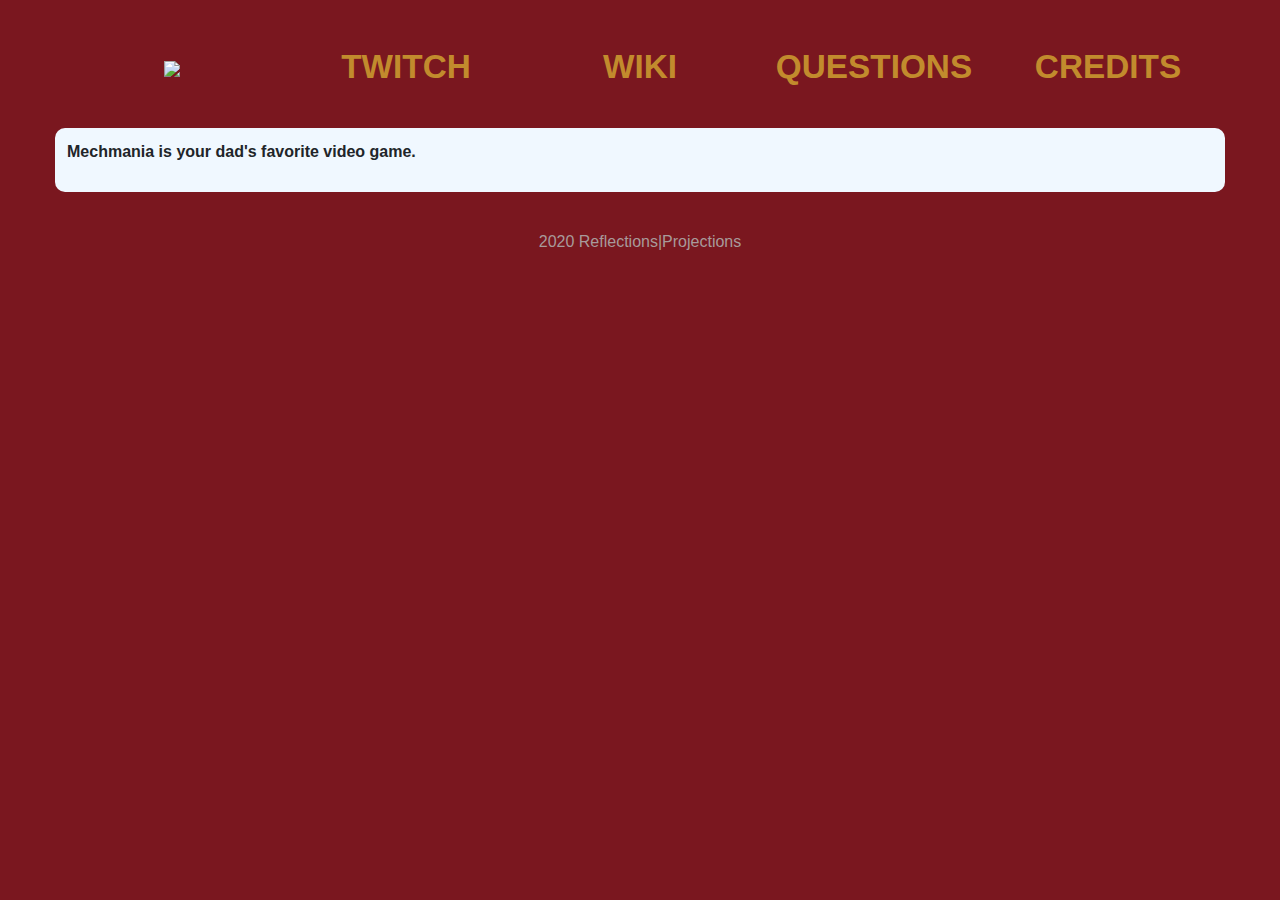
==== credits.html @ d56c2713 "new page for credits" ====
<!doctype html>
<html>
<head>
<meta charset="utf-8">
<title>Credits</title>
<link href="css/bootstrap.css" rel="stylesheet" type="text/css">
<link href="css/mecss.css" rel="stylesheet" type="text/css">
<link rel="stylesheet" href="https://use.typekit.net/kah8tfc.css">
</head>

	
<body class="fullBody">

	<div class="container">
		<div class="row" id="headerStuff">
			<div class="col-2-SPECIAL">
					<button class="headerButton" type="submit" formaction="main.html"><img src="images/MM26LOGO.png" width="100%"></button>
			</div>
			
		  <div class="col-2-SPECIAL">
					<button class="headerButton" type="submit" formaction="https://twitch.tv/mechmania_tv" formtarget="_blank">TWITCH</button>
			</div>
			
			<div class="col-2-SPECIAL">
					<button class="headerButton" type="submit" formaction="https://github.com/HoelzelJon/Mechmania-25-Wiki" formtarget="_blank">WIKI</button>
			</div>
			
			<div class="col-2-SPECIAL">
					<button class="headerButton" type="submit" formaction="questions.html">QUESTIONS</button>
			</div>
			
			<div class="col-2-SPECIAL">
					<button class="headerButton" type="submit" formaction="credits.html">CREDITS</button>
			</div>
		</div>
		<div class="row" id="websiteMeat">
			<p class="meatWords">Mechmania is your dad's favorite video game.</p>
		</div>
	</div>
	
	<footer>
		<p class="centerFoot">
			<a href="https://reflectionsprojections.org/" target="_blank">2020 Reflections|Projections</a>
		</p>
	</footer>
</body>
</html>
---- css/mecss.css ----
.center{
	text-align: center;
	align-content: center;
}
.centerImage{
	padding-top: 10%;
	text-align: center;
	align-content: center;
}

.centerText{
	text-align: center;
	align-content: center;
	font-family: urw-din, "Helvetica Neue", Helvetica, Arial, "sans-serif";
	font-weight: 700;
	font-style: normal;
	color: #a06733;
	font-size: 25pt;
}

.centerText-Body{
	text-align: center;
	align-content: center;
	text-align: justify;
	font-family: urw-din, "Helvetica Neue", Helvetica, Arial, "sans-serif";
	font-weight: 700;
	font-style: normal;
	color: #a06733;
	font-size: 16pt;
}
.centerText-BodyHeader{
	text-align: center;
	align-content: center;
	text-align: justify;
	font-family: urw-din, "Helvetica Neue", Helvetica, Arial, "sans-serif";
	font-weight: 700;
	font-style: normal;
	color: #A06733;
	font-size: 25pt;
}

.headerButton{
	background-color: transparent;
	width: 100%;
	height: 4em;
	text-align: center;
	align-content: center;
	border: none;
	font-family: verdigris-mvb-pro-text, "Helvetica Neue", Helvetica, Arial, "sans-serif";
	font-weight: 700;
	font-style: normal;
	font-size: 25pt;
	color: #C28B2D;
}

.col-2-SPECIAL{
  position: relative;
  width: 100%;
  height: 4em;
  padding-right: 0px;
  padding-left: 0px;
  -ms-flex: 0 0 20%;
  flex: 0 0 20%;
  max-width: 20%;
}

.headerButton:hover{
	transition: 0.5s ease;
	border: none;
	font-family: verdigris-mvb-pro-text, "Helvetica Neue", Helvetica, Arial, "sans-serif";
	font-weight: 700;
	font-style: normal;
	color: #a34633;
	font-size: 25pt;
}

footer{
	padding-top: 3%;
	text-align: center;
	align-content: center;
	font-family: urw-din, "Helvetica Neue", Helvetica, Arial, "sans-serif";
	font-weight: 400;
	font-style: normal;
	color: #a06733;
	font-size: 12pt;
}

a:link{
	color: #A89A9A;
}

a:visited{
	color: #636363;
}

a:hover{
	color: #DBB38F;
	transition: 0.5s ease;
}

.fullBody{
	background-color: #7a171f;
}

.center{
	text-align: center;
	align-content: center;
}
.centerImage{
	padding-top: 10%;
	text-align: center;
	align-content: center;
}

.centerText{
	text-align: center;
	align-content: center;
	font-family: verdigris-mvb-pro-text, urw-din, "Helvetica Neue", Helvetica, Arial, "sans-serif";
	font-weight: 700;
	font-style: normal;
	color: #a06733;
	font-size: 25pt;
}

.col-3Head{
  width: 100%;
  -ms-flex: 0 0 25%;
  flex: 0 0 25%;
  max-width: 25%;
}

footer{
	padding-top: 3%;
	text-align: center;
	align-content: center;
	font-family: verdigris-mvb-pro-text, urw-din, "Helvetica Neue", Helvetica, Arial, "sans-serif";
	font-weight: 400;
	font-style: normal;
	color: #a06733;
	font-size: 12pt;
}

a:link{
	color: #A89A9A;
}

a:visited{
	color: #636363;
}

a:hover{
	color: #DBB38F;
	transition: 0.5s ease;
}

#headerStuff{
	height: 8em;
}

#websiteMeat{
	background-color: aliceblue;
	border-radius: 10px;
}

.meatWords{
	padding: 12px;
	align-content: center;
	font-family: verdigris-mvb-pro-text, "Helvetica Neue", Helvetica, Arial, "sans-serif";
	font-weight: 700;
	font-style: normal;
	font-size: 12pt;
}
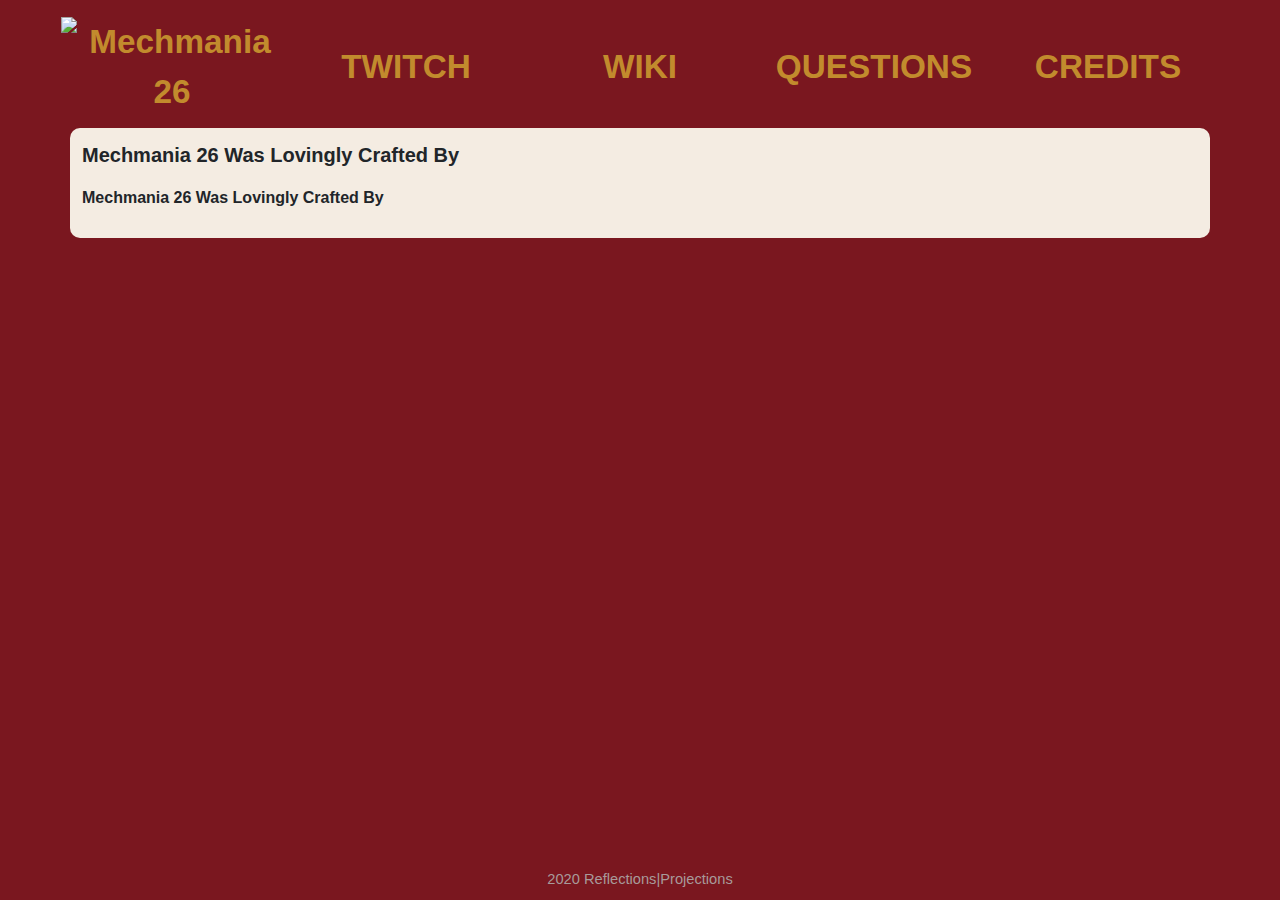
==== commit 19eb00a2: "credits updating" ====
--- a/credits.html
+++ b/credits.html
@@ -2,7 +2,7 @@
 <html>
 <head>
 <meta charset="utf-8">
-<title>Credits</title>
+<title>Mechmania 26</title>
 <link href="css/bootstrap.css" rel="stylesheet" type="text/css">
 <link href="css/mecss.css" rel="stylesheet" type="text/css">
 <link rel="stylesheet" href="https://use.typekit.net/kah8tfc.css">
@@ -14,27 +14,28 @@
 	<div class="container">
 		<div class="row" id="headerStuff">
 			<div class="col-2-SPECIAL">
-					<button class="headerButton" type="submit" formaction="main.html"><img src="images/MM26LOGO.png" width="100%"></button>
+					<button class="headerButton" onClick="window.location.href='index.html','_blank'"> <img src="images/MM26LOGO.png" width="100%" alt="Mechmania 26"></button>
 			</div>
 			
-		  <div class="col-2-SPECIAL">
-					<button class="headerButton" type="submit" formaction="https://twitch.tv/mechmania_tv" formtarget="_blank">TWITCH</button>
+		 	<div class="col-2-SPECIAL">
+					<button class="headerButton" onClick="window.location.href='https://twitch.tv/mechmania_tv','_blank'">TWITCH</button>
 			</div>
 			
 			<div class="col-2-SPECIAL">
-					<button class="headerButton" type="submit" formaction="https://github.com/HoelzelJon/Mechmania-25-Wiki" formtarget="_blank">WIKI</button>
+					<button class="headerButton" onClick="window.location.href='https://github.com/HoelzelJon/Mechmania-25-Wiki','_blank'">WIKI</button>
 			</div>
 			
 			<div class="col-2-SPECIAL">
-					<button class="headerButton" type="submit" formaction="questions.html">QUESTIONS</button>
+					<button class="headerButton" onClick="window.location.href='questions.html','_blank'">QUESTIONS</button>
 			</div>
 			
 			<div class="col-2-SPECIAL">
-					<button class="headerButton" type="submit" formaction="credits.html">CREDITS</button>
+					<button class="headerButton" onClick="window.location.href='credits.html','_blank'">CREDITS</button>
 			</div>
 		</div>
-		<div class="row" id="websiteMeat">
-			<p class="meatWords">Mechmania is your dad's favorite video game.</p>
+		<div id="websiteMeat">
+			<p id="credits">Mechmania 26 Was Lovingly Crafted By</p>
+			<p class="meatWords">Mechmania 26 Was Lovingly Crafted By</p>
 		</div>
 	</div>
 	
--- a/css/mecss.css
+++ b/css/mecss.css
@@ -51,6 +51,7 @@
 	font-style: normal;
 	font-size: 25pt;
 	color: #C28B2D;
+	
 }
 
 .col-2-SPECIAL{
@@ -130,15 +131,23 @@
 }
 
 footer{
+	position: absolute;
+	bottom: 10px;
 	padding-top: 3%;
-	text-align: center;
-	align-content: center;
+	width: 100%;
+	margin: auto;
 	font-family: verdigris-mvb-pro-text, urw-din, "Helvetica Neue", Helvetica, Arial, "sans-serif";
 	font-weight: 400;
 	font-style: normal;
 	color: #a06733;
-	font-size: 12pt;
+	font-size: 11pt;
 }
+
+.centerFoot{
+	margin: auto;
+}
+
+
 
 a:link{
 	color: #A89A9A;
@@ -158,15 +167,23 @@
 }
 
 #websiteMeat{
-	background-color: aliceblue;
+	padding: 12px;
+	background-color: #F4ECE2;
 	border-radius: 10px;
 }
 
 .meatWords{
-	padding: 12px;
 	align-content: center;
 	font-family: verdigris-mvb-pro-text, "Helvetica Neue", Helvetica, Arial, "sans-serif";
 	font-weight: 700;
 	font-style: normal;
 	font-size: 12pt;
 }
+
+#credits{
+	align-content: center;
+	font-family: verdigris-mvb-pro-text, "Helvetica Neue", Helvetica, Arial, "sans-serif";
+	font-weight: 700;
+	font-style: normal;
+	font-size: 15pt;
+}
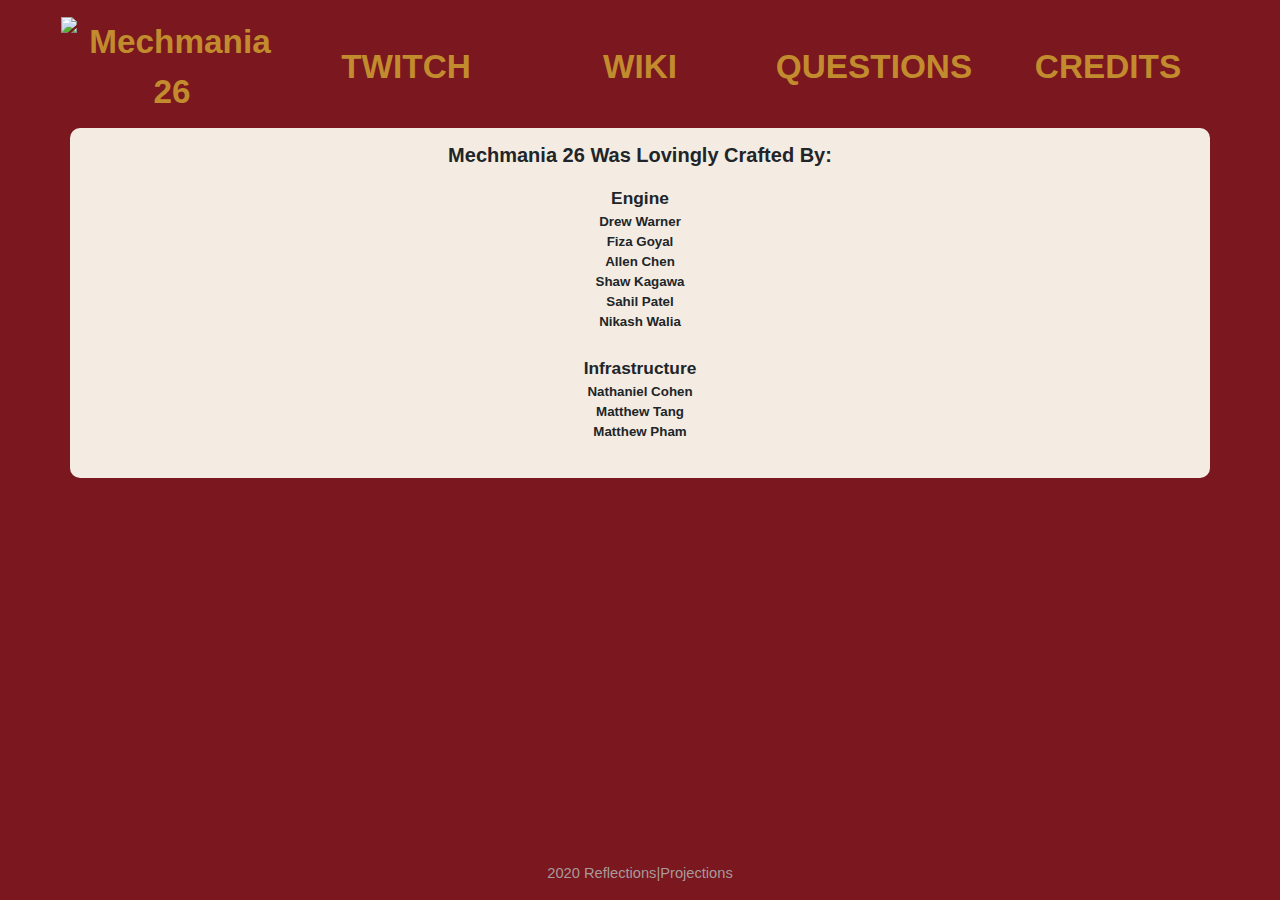
==== commit fca669ae: "credits" ====
--- a/credits.html
+++ b/credits.html
@@ -33,9 +33,23 @@
 					<button class="headerButton" onClick="window.location.href='credits.html','_blank'">CREDITS</button>
 			</div>
 		</div>
-		<div id="websiteMeat">
-			<p id="credits">Mechmania 26 Was Lovingly Crafted By</p>
-			<p class="meatWords">Mechmania 26 Was Lovingly Crafted By</p>
+		<div id="creditsMeat">
+			<p id="credits">Mechmania 26 Was Lovingly Crafted By:</p>
+			<dl class="meatWords">
+				<dt>Engine</dt>
+				<dd>Drew Warner<br>
+					Fiza Goyal<br>
+					Allen Chen<br>
+					Shaw Kagawa<br>
+					Sahil Patel<br>
+					Nikash Walia</dd>
+			</dl>
+			<dl class="meatWords">
+				<dt>Infrastructure</dt>
+				<dd>Nathaniel Cohen<br>
+					Matthew Tang<br>
+					Matthew Pham</dd>
+			</dl>
 		</div>
 	</div>
 	
--- a/css/mecss.css
+++ b/css/mecss.css
@@ -132,19 +132,18 @@
 
 footer{
 	position: absolute;
-	bottom: 10px;
-	padding-top: 3%;
 	width: 100%;
-	margin: auto;
+	bottom: 0px;
+	background-color: #7a171f;
+	z-index: 0;
+}
+
+.centerFoot{
 	font-family: verdigris-mvb-pro-text, urw-din, "Helvetica Neue", Helvetica, Arial, "sans-serif";
 	font-weight: 400;
 	font-style: normal;
 	color: #a06733;
 	font-size: 11pt;
-}
-
-.centerFoot{
-	margin: auto;
 }
 
 
@@ -172,6 +171,13 @@
 	border-radius: 10px;
 }
 
+#creditsMeat{
+	padding: 12px;
+	background-color: #F4ECE2;
+	border-radius: 10px;
+	text-align: center;
+}
+
 .meatWords{
 	align-content: center;
 	font-family: verdigris-mvb-pro-text, "Helvetica Neue", Helvetica, Arial, "sans-serif";
@@ -180,6 +186,13 @@
 	font-size: 12pt;
 }
 
+.meatWords dt{
+	font-size: 13pt;
+}
+.meatWords dd{
+	font-size: 10pt;
+}
+
 #credits{
 	align-content: center;
 	font-family: verdigris-mvb-pro-text, "Helvetica Neue", Helvetica, Arial, "sans-serif";
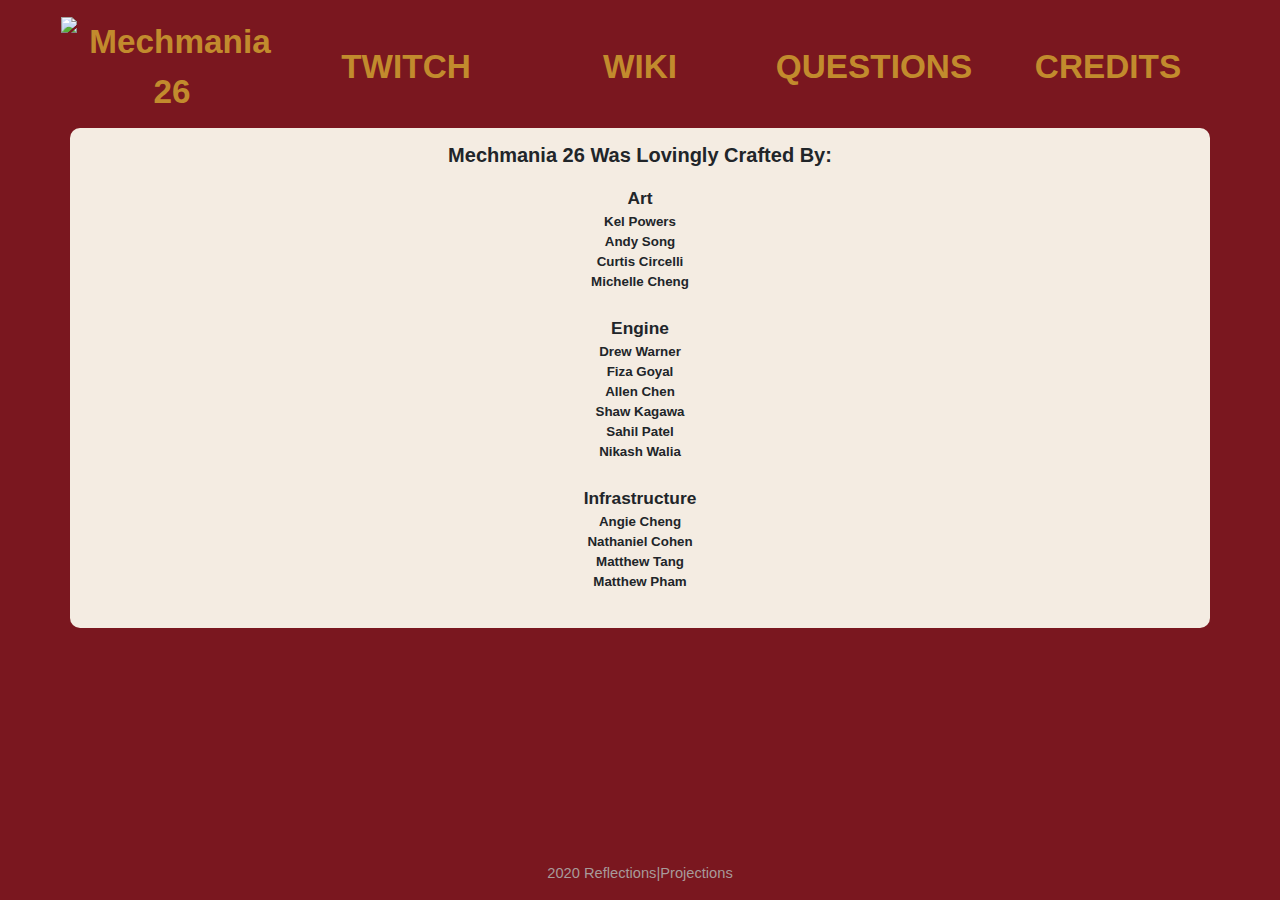
==== commit a0a191ac: "smallified" ====
--- a/credits.html
+++ b/credits.html
@@ -36,6 +36,13 @@
 		<div id="creditsMeat">
 			<p id="credits">Mechmania 26 Was Lovingly Crafted By:</p>
 			<dl class="meatWords">
+				<dt>Art</dt>
+				<dd>Kel Powers<br>
+					Andy Song<br>
+					Curtis Circelli<br>
+					Michelle Cheng</dd>
+			</dl>
+			<dl class="meatWords">
 				<dt>Engine</dt>
 				<dd>Drew Warner<br>
 					Fiza Goyal<br>
@@ -46,10 +53,12 @@
 			</dl>
 			<dl class="meatWords">
 				<dt>Infrastructure</dt>
-				<dd>Nathaniel Cohen<br>
+				<dd>Angie Cheng<br>
+					Nathaniel Cohen<br>
 					Matthew Tang<br>
 					Matthew Pham</dd>
 			</dl>
+			
 		</div>
 	</div>
 	
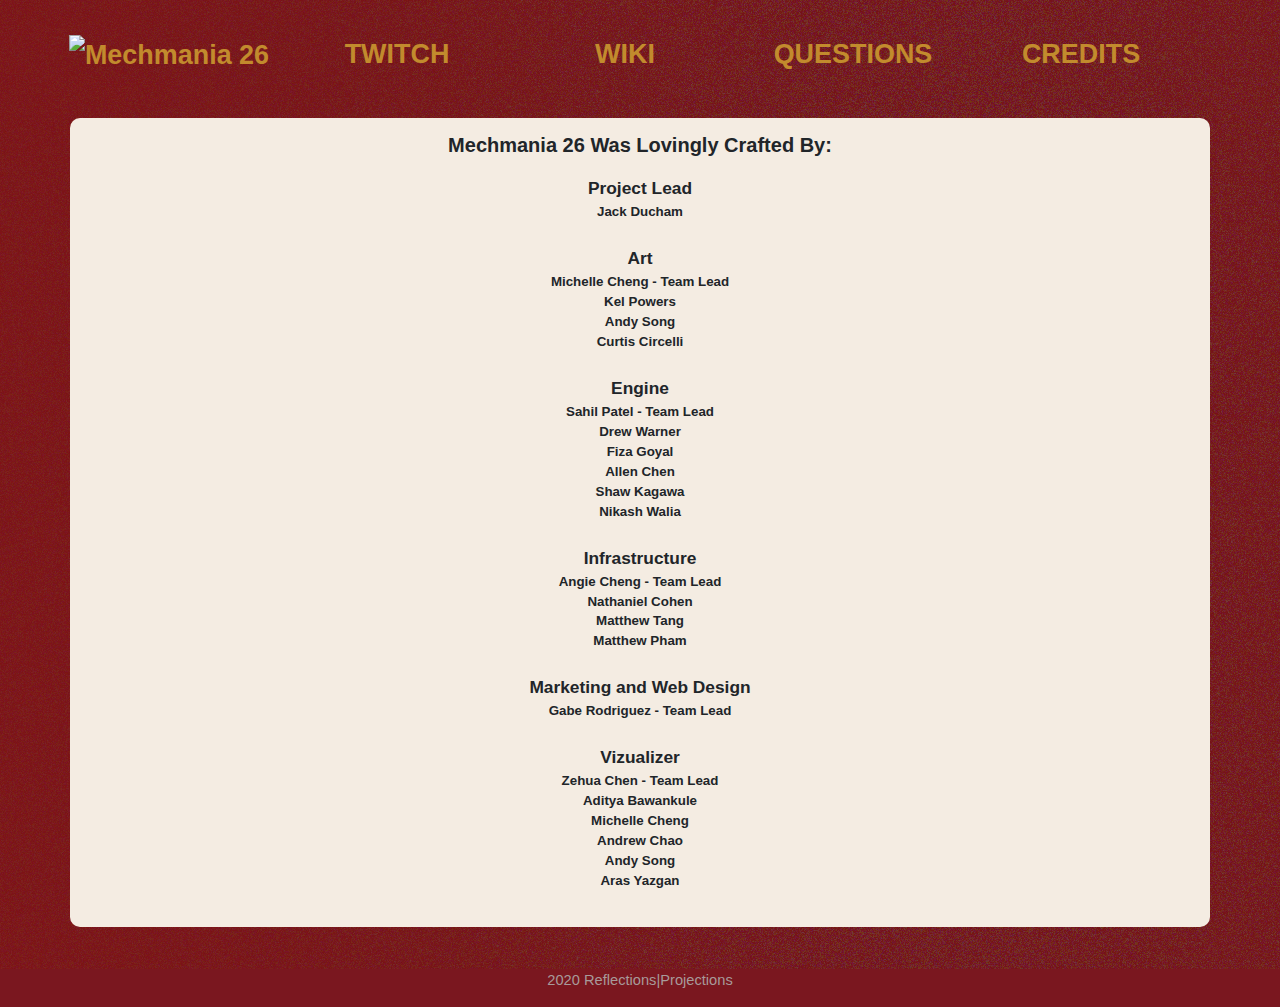
==== commit 1321e542: "a lot is happening right now" ====
--- a/credits.html
+++ b/credits.html
@@ -36,29 +36,45 @@
 		<div id="creditsMeat">
 			<p id="credits">Mechmania 26 Was Lovingly Crafted By:</p>
 			<dl class="meatWords">
+				<dt>Project Lead</dt>
+				<dd>Jack Ducham</dd>
+			</dl>
+			<dl class="meatWords">
 				<dt>Art</dt>
-				<dd>Kel Powers<br>
+				<dd>Michelle Cheng - Team Lead<br>
+					Kel Powers<br>
 					Andy Song<br>
-					Curtis Circelli<br>
-					Michelle Cheng</dd>
+					Curtis Circelli</dd>
 			</dl>
 			<dl class="meatWords">
 				<dt>Engine</dt>
-				<dd>Drew Warner<br>
+				<dd>Sahil Patel - Team Lead<br>
+					Drew Warner<br>
 					Fiza Goyal<br>
 					Allen Chen<br>
 					Shaw Kagawa<br>
-					Sahil Patel<br>
 					Nikash Walia</dd>
 			</dl>
 			<dl class="meatWords">
 				<dt>Infrastructure</dt>
-				<dd>Angie Cheng<br>
+				<dd>Angie Cheng - Team Lead<br>
 					Nathaniel Cohen<br>
 					Matthew Tang<br>
 					Matthew Pham</dd>
 			</dl>
-			
+			<dl class="meatWords">
+				<dt>Marketing and Web Design</dt>
+				<dd>Gabe Rodriguez - Team Lead</dd>
+			</dl>
+			<dl class="meatWords">
+				<dt>Vizualizer</dt>
+				<dd>Zehua Chen - Team Lead<br>
+					Aditya Bawankule<br>
+					Michelle Cheng<br>
+					Andrew Chao<br>
+					Andy Song<br>
+					Aras Yazgan</dd>
+			</dl>
 		</div>
 	</div>
 	
--- a/css/mecss.css
+++ b/css/mecss.css
@@ -49,15 +49,24 @@
 	font-family: verdigris-mvb-pro-text, "Helvetica Neue", Helvetica, Arial, "sans-serif";
 	font-weight: 700;
 	font-style: normal;
-	font-size: 25pt;
+	font-size: calc(10px + 12 * ((100vw - 320px) / 680));
 	color: #C28B2D;
-	
+	flex: 1;
+}
+
+.headerButton:hover{
+	transition: 0.5s ease;
+	border: none;
+	font-family: verdigris-mvb-pro-text, "Helvetica Neue", Helvetica, Arial, "sans-serif";
+	font-weight: 700;
+	font-style: normal;
+	color: #a34633;
+	font-size: calc(10px + 12 * ((100vw - 320px) / 680));
+	flex: 1;
 }
 
 .col-2-SPECIAL{
   position: relative;
-  width: 100%;
-  height: 4em;
   padding-right: 0px;
   padding-left: 0px;
   -ms-flex: 0 0 20%;
@@ -65,18 +74,8 @@
   max-width: 20%;
 }
 
-.headerButton:hover{
-	transition: 0.5s ease;
-	border: none;
-	font-family: verdigris-mvb-pro-text, "Helvetica Neue", Helvetica, Arial, "sans-serif";
-	font-weight: 700;
-	font-style: normal;
-	color: #a34633;
-	font-size: 25pt;
-}
-
 footer{
-	padding-top: 3%;
+	position: absolute;
 	text-align: center;
 	align-content: center;
 	font-family: urw-din, "Helvetica Neue", Helvetica, Arial, "sans-serif";
@@ -84,6 +83,10 @@
 	font-style: normal;
 	color: #a06733;
 	font-size: 12pt;
+	width: 100%;
+	bottom: 0;
+	background-color: #7a171f;
+	z-index: 0;
 }
 
 a:link{
@@ -100,7 +103,9 @@
 }
 
 .fullBody{
-	background-color: #7a171f;
+	position: relative;
+	min-height: 100vh;
+	background-image:url("../images/MMBG.jpg")
 }
 
 .center{
@@ -130,13 +135,6 @@
   max-width: 25%;
 }
 
-footer{
-	position: absolute;
-	width: 100%;
-	bottom: 0px;
-	background-color: #7a171f;
-	z-index: 0;
-}
 
 .centerFoot{
 	font-family: verdigris-mvb-pro-text, urw-din, "Helvetica Neue", Helvetica, Arial, "sans-serif";
@@ -162,7 +160,10 @@
 }
 
 #headerStuff{
-	height: 8em;
+  -ms-flex: 0 0 20%;
+  flex: 0 0 20%;
+  max-width: 100%;
+  margin-bottom: 10px;
 }
 
 #websiteMeat{
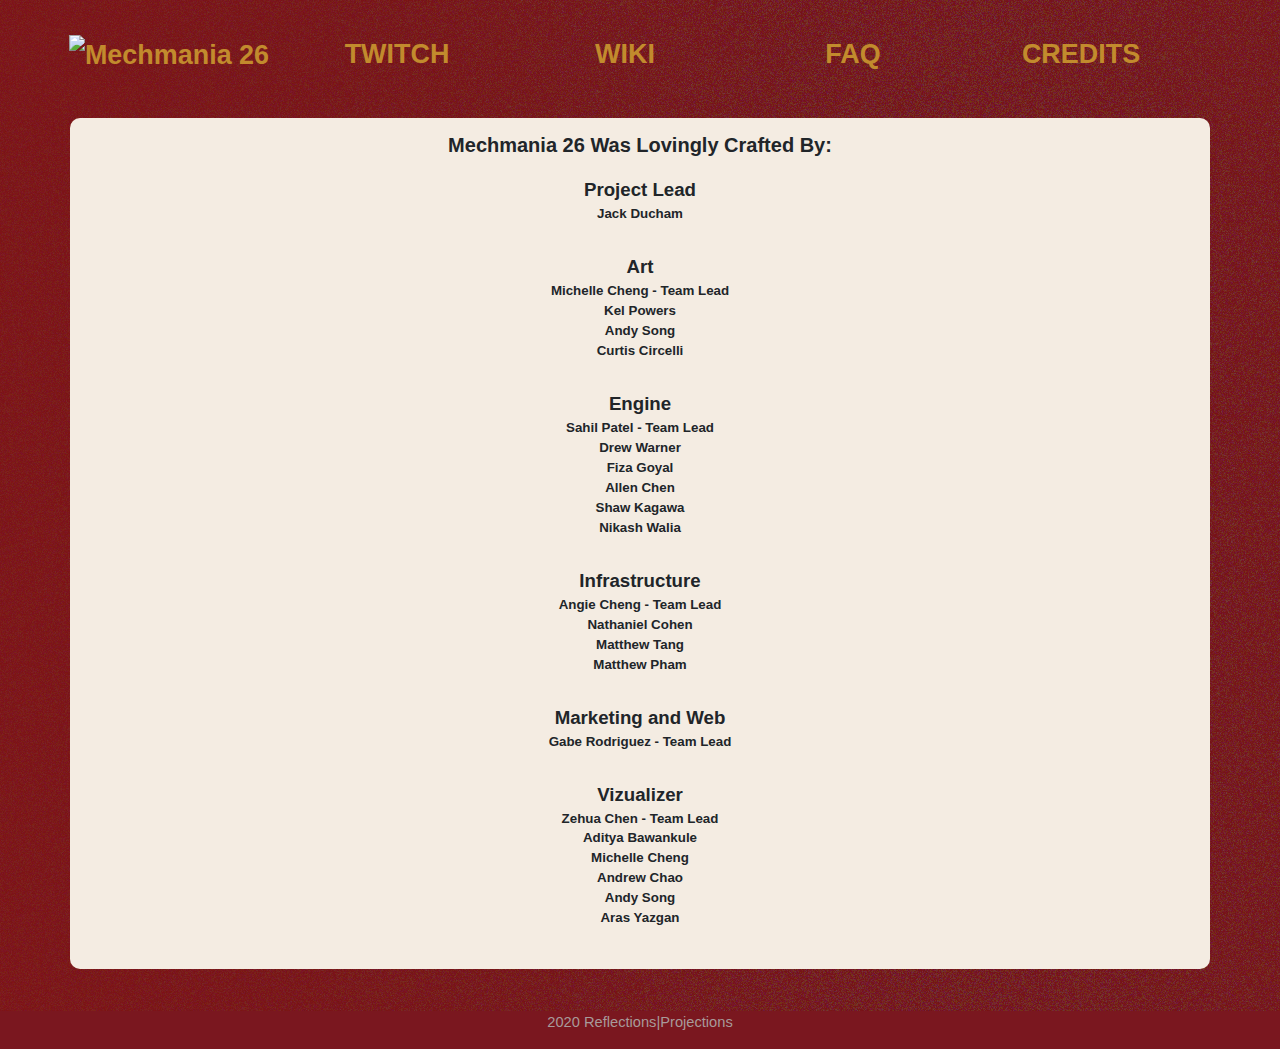
==== commit facb5260: "a lot I didn't want to come up with a summary" ====
--- a/credits.html
+++ b/credits.html
@@ -26,7 +26,7 @@
 			</div>
 			
 			<div class="col-2-SPECIAL">
-					<button class="headerButton" onClick="window.location.href='questions.html','_blank'">QUESTIONS</button>
+					<button class="headerButton" onClick="window.location.href='questions.html','_blank'">FAQ</button>
 			</div>
 			
 			<div class="col-2-SPECIAL">
@@ -63,7 +63,7 @@
 					Matthew Pham</dd>
 			</dl>
 			<dl class="meatWords">
-				<dt>Marketing and Web Design</dt>
+				<dt>Marketing and Web</dt>
 				<dd>Gabe Rodriguez - Team Lead</dd>
 			</dl>
 			<dl class="meatWords">
--- a/css/mecss.css
+++ b/css/mecss.css
@@ -6,37 +6,6 @@
 	padding-top: 10%;
 	text-align: center;
 	align-content: center;
-}
-
-.centerText{
-	text-align: center;
-	align-content: center;
-	font-family: urw-din, "Helvetica Neue", Helvetica, Arial, "sans-serif";
-	font-weight: 700;
-	font-style: normal;
-	color: #a06733;
-	font-size: 25pt;
-}
-
-.centerText-Body{
-	text-align: center;
-	align-content: center;
-	text-align: justify;
-	font-family: urw-din, "Helvetica Neue", Helvetica, Arial, "sans-serif";
-	font-weight: 700;
-	font-style: normal;
-	color: #a06733;
-	font-size: 16pt;
-}
-.centerText-BodyHeader{
-	text-align: center;
-	align-content: center;
-	text-align: justify;
-	font-family: urw-din, "Helvetica Neue", Helvetica, Arial, "sans-serif";
-	font-weight: 700;
-	font-style: normal;
-	color: #A06733;
-	font-size: 25pt;
 }
 
 .headerButton{
@@ -166,7 +135,7 @@
   margin-bottom: 10px;
 }
 
-#websiteMeat{
+.websiteMeat{
 	padding: 12px;
 	background-color: #F4ECE2;
 	border-radius: 10px;
@@ -181,6 +150,7 @@
 
 .meatWords{
 	align-content: center;
+	text-align: center;
 	font-family: verdigris-mvb-pro-text, "Helvetica Neue", Helvetica, Arial, "sans-serif";
 	font-weight: 700;
 	font-style: normal;
@@ -188,10 +158,20 @@
 }
 
 .meatWords dt{
-	font-size: 13pt;
+	font-size: 14pt;
 }
 .meatWords dd{
 	font-size: 10pt;
+	padding-bottom: 5px;
+}
+
+#indexMeat{
+	align-content: center;
+	text-align: center;
+	font-family: verdigris-mvb-pro-text, "Helvetica Neue", Helvetica, Arial, "sans-serif";
+	font-weight: 700;
+	font-style: normal;
+	font-size: 16pt;
 }
 
 #credits{
